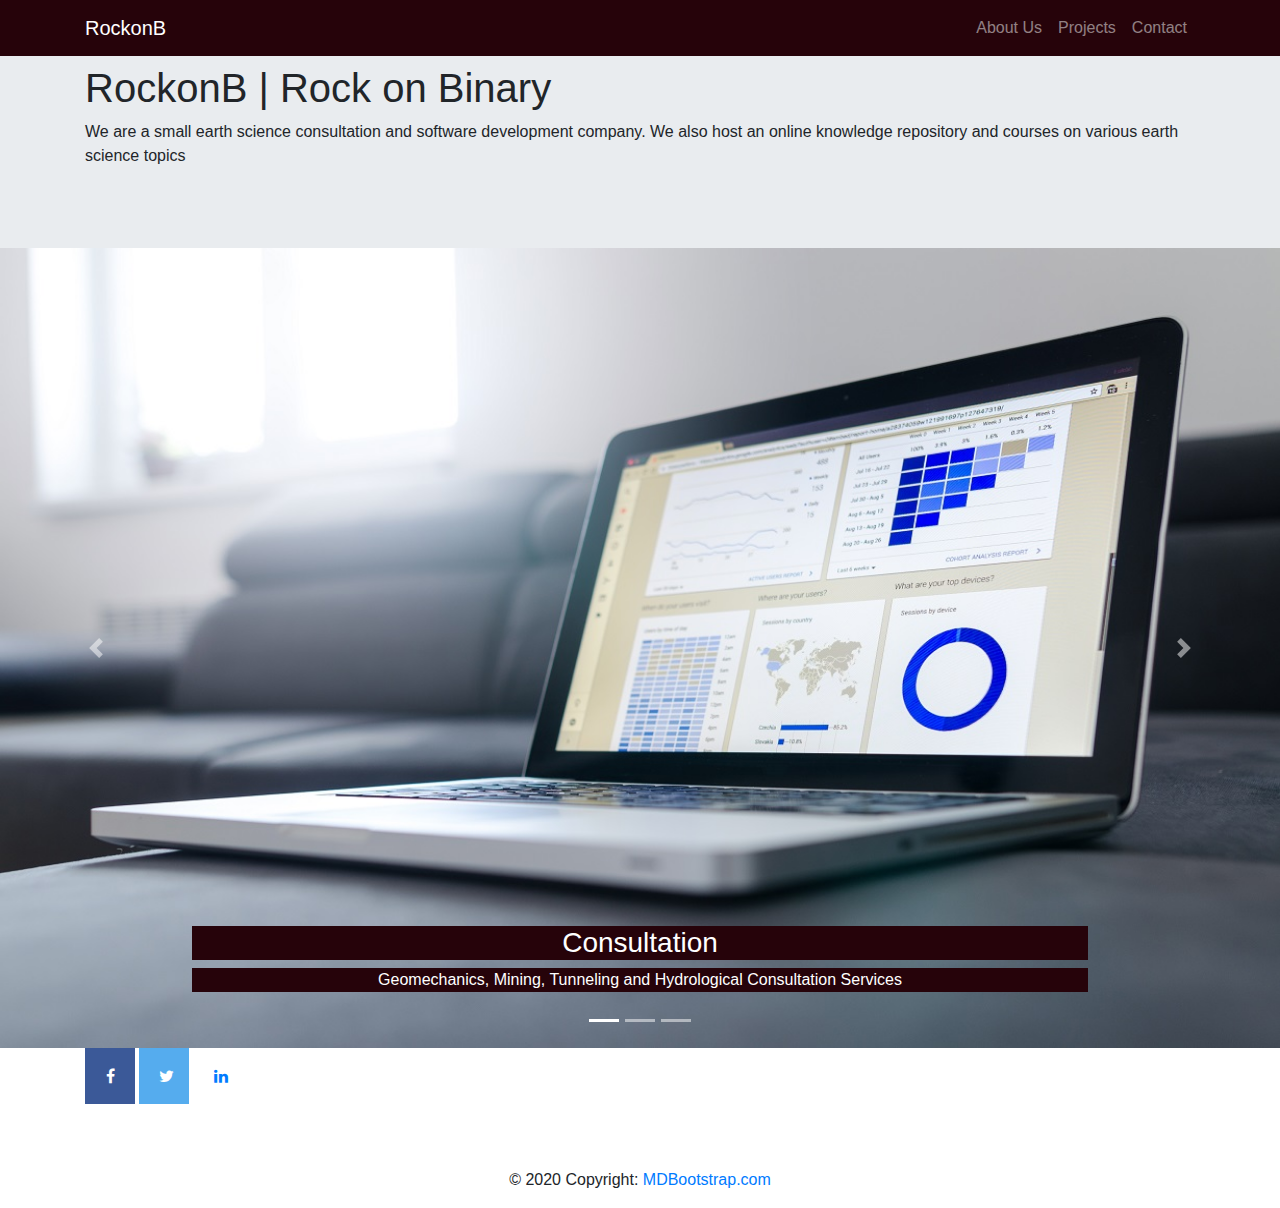
==== index.html @ 674243ca "first commit" ====
<!DOCTYPE html>
<html lang="en">
<head>
    <meta charset="UTF-8">
    <meta name="viewport" content="width=device-width, initial-scale=1.0">
     <!-- Bootstrap CSS -->
     <link rel="stylesheet" href="https://stackpath.bootstrapcdn.com/bootstrap/4.5.2/css/bootstrap.min.css" integrity="sha384-JcKb8q3iqJ61gNV9KGb8thSsNjpSL0n8PARn9HuZOnIxN0hoP+VmmDGMN5t9UJ0Z" crossorigin="anonymous">
    <script src="https://ajax.googleapis.com/ajax/libs/jquery/3.5.1/jquery.min.js"></script>
   
    <!-- JS, Popper.js, and jQuery -->
    
    <!-- /*Custom css file*/ -->
    
    <link rel="stylesheet" href="css/main.css">
    
    <!-- Imported fonts section begins-->
    
    <link rel="icon" href="css/logo.png" type="image/icon type">
    <link rel="stylesheet" href="https://cdnjs.cloudflare.com/ajax/libs/font-awesome/4.7.0/css/font-awesome.min.css">
    

    <!-- Imported fonts section ends-->
    <title>Home Page|Rock on Binary, LLC</title>
</head>
<body>
            <!-- Navigation-->
            <nav class="navbar navbar-expand-lg navbar-dark bg fixed-top" id="mainNav">
                <div class="container">
                    <a class="navbar-brand js-scroll-trigger" href="#page-top">RockonB</a>
                    <button class="navbar-toggler navbar-toggler-right" type="button" data-toggle="collapse" data-target="#navbarResponsive" aria-controls="navbarResponsive" aria-expanded="false" aria-label="Toggle navigation">
                        Menu
                        <i class="fas fa-bars"></i>
                    </button>
                    <div class="collapse navbar-collapse" id="navbarResponsive">
                        <ul class="navbar-nav ml-auto">
                            <li class="nav-item"><a class="nav-link js-scroll-trigger" href="#about">About Us</a></li>
                            <li class="nav-item"><a class="nav-link js-scroll-trigger" href="#projects">Projects</a></li>
                            <li class="nav-item"><a class="nav-link js-scroll-trigger" href="#contact">Contact</a></li>
                        </ul>
                    </div>
                </div>
            </nav>
            <!-- Navigator-->

            <!-- Jumbatron -->
            <div class="jumbotron jumbotron-fluid mb-0">
                <div class="container">
                  <h1>RockonB | Rock on Binary</h1>      
                  <p>We are a small earth science consultation and software development company.
             We also host an online knowledge repository and courses on various earth science topics</p>
                </div>
              </div>
            <!-- Jumbatron ends here -->

            <!-- carousal -->
            <div id="demo" class="carousel slide" data-ride="carousel">
                <ul class="carousel-indicators">
                  <li data-target="#demo" data-slide-to="0" class="active"></li>
                  <li data-target="#demo" data-slide-to="1"></li>
                  <li data-target="#demo" data-slide-to="2"></li>
                </ul>
                <div class="carousel-inner">
                  <div class="carousel-item active">
                    <img src="css/img1.jpg" alt="Los Angeles" width="100%" height="800">
                    <div class="carousel-caption">
                      <h3 style="background-color:#26030A;">Consultation</h3>
                      <p style="background-color:#26030A;">Geomechanics, Mining, Tunneling and Hydrological Consultation Services</p>
                    </div>   
                  </div>
                  <div class="carousel-item">
                    <img src="css/img2.jpeg" alt="Chicago" width="100%" height="800">
                    <div class="carousel-caption">
                      <h3 style="background-color:#26030A;">Softwares</h3>
                      <p style="background-color:#26030A;">Contents coming soon for this section</p>
                    </div>   
                  </div>
                  <div class="carousel-item">
                    <img src="css/img3.jpg" alt="New York" width="100%" height="800">
                    <div class="carousel-caption">
                      <h3 style="background-color:#26030A;">Geomechanics Courses and Knowledge Repository</h3>
                      <p style="background-color:#26030A;">Checkout our free and premium courses</p>
                    </div>   
                  </div>
                </div>
                <a class="carousel-control-prev" href="#demo" data-slide="prev">
                  <span class="carousel-control-prev-icon"></span>
                </a>
                <a class="carousel-control-next" href="#demo" data-slide="next">
                  <span class="carousel-control-next-icon"></span>
                </a>
              </div>

              <!-- carousal ends here -->

            <!-- Footer -->
            <footer class="page-footer font-small blue">

                <!-- Footer Elements -->
                    <div class="container">

                        <!-- Grid row-->
                        <div class="row">

                        <!-- Grid column -->
                        <div class="col-md-12">
                            <div class="mb-5 flex-center">
                                <a href="#" class="fa fa-facebook"></a>
                                <a href="#" class="fa fa-twitter"></a>
                                <a href="#" class="fa fa-linkedin"></a>
                            </div>
                        </div>
                        <!-- Grid column -->

                        </div>
                        <!-- Grid row-->

                    </div>
                    <!-- Footer Elements -->



                <!-- Copyright -->
                <div class="footer-copyright text-center py-3">© 2020 Copyright:
                <a href="https://mdbootstrap.com/"> MDBootstrap.com</a>
                </div>
                <!-- Copyright -->
            
            </footer>
            <!-- Footer -->












            <script src="https://code.jquery.com/jquery-3.5.1.slim.min.js" integrity="sha384-DfXdz2htPH0lsSSs5nCTpuj/zy4C+OGpamoFVy38MVBnE+IbbVYUew+OrCXaRkfj" crossorigin="anonymous"></script>
            <script src="https://cdn.jsdelivr.net/npm/popper.js@1.16.1/dist/umd/popper.min.js" integrity="sha384-9/reFTGAW83EW2RDu2S0VKaIzap3H66lZH81PoYlFhbGU+6BZp6G7niu735Sk7lN" crossorigin="anonymous"></script>
            <script src="https://stackpath.bootstrapcdn.com/bootstrap/4.5.2/js/bootstrap.min.js" integrity="sha384-B4gt1jrGC7Jh4AgTPSdUtOBvfO8shuf57BaghqFfPlYxofvL8/KUEfYiJOMMV+rV" crossorigin="anonymous"></script>
            
    
</body>
</html>
---- css/main.css ----
body,html{
    height:100%;
}

.bg{
    background-color:#26030A;
}

/* Style all font awesome icons */
.fa {
    padding: 20px;
    font-size: 30px;
    width: 50px;
    text-align: center;
    text-decoration: none;
  }
  
  /* Add a hover effect if you want */
  .fa:hover {
    opacity: 0.7;
  }
  
  /* Set a specific color for each brand */
  
  /* Facebook */
  .fa-facebook {
    background: #3B5998;
    color: white;
  }
  
  /* Twitter */
  .fa-twitter {
    background: #55ACEE;
    color: white;
  }
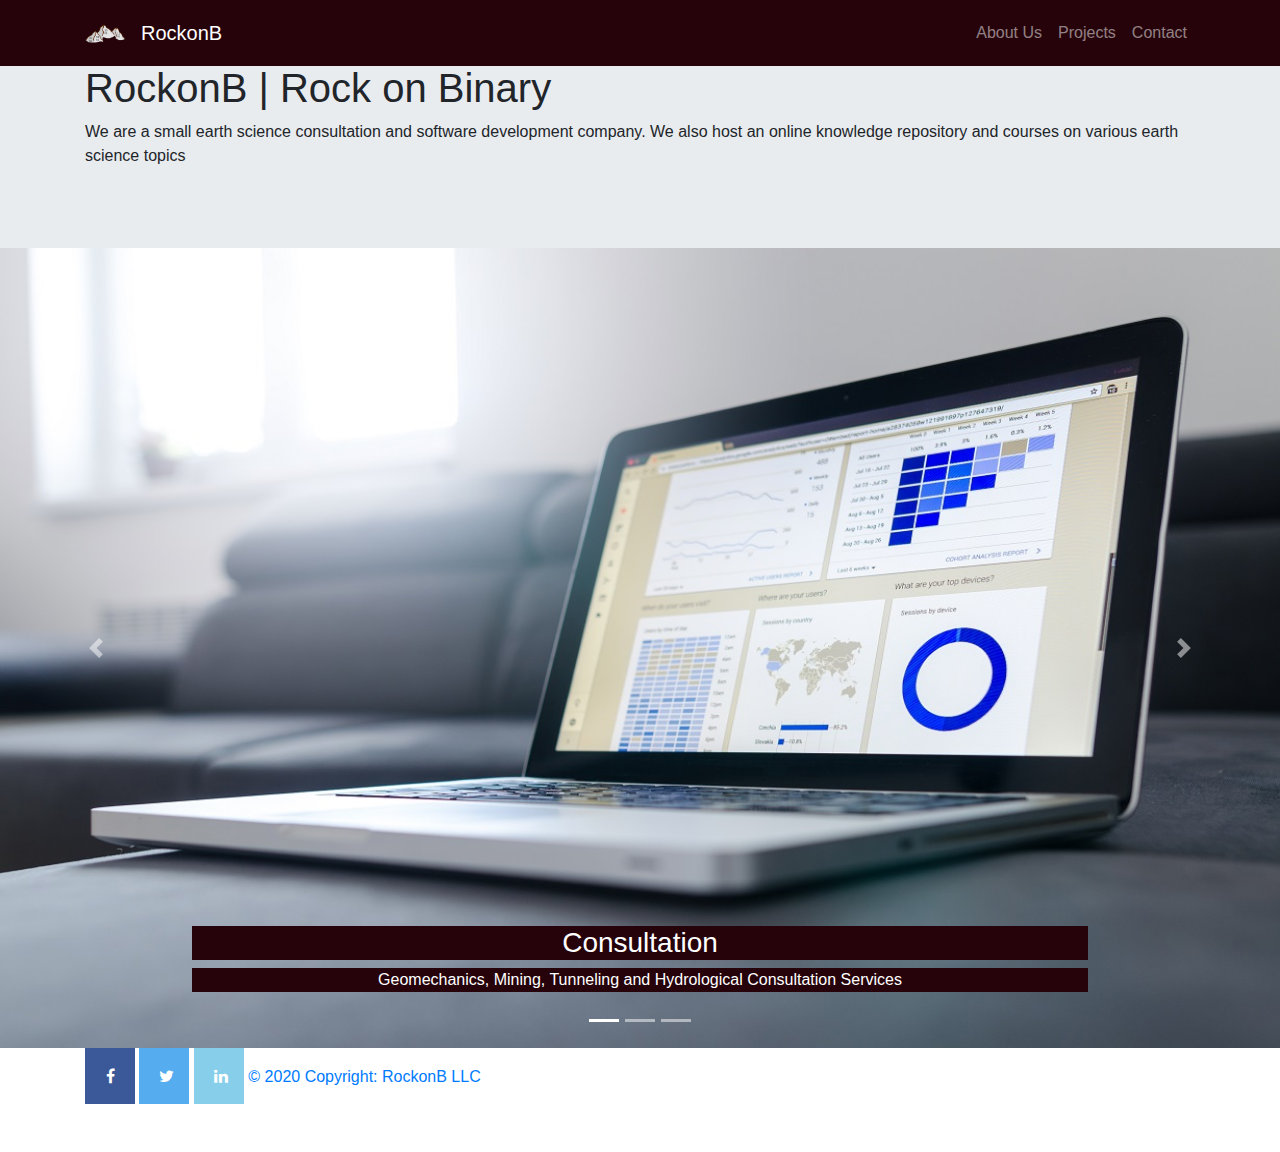
==== commit 8261c59d: "about page" ====
--- a/index.html
+++ b/index.html
@@ -26,6 +26,9 @@
             <!-- Navigation-->
             <nav class="navbar navbar-expand-lg navbar-dark bg fixed-top" id="mainNav">
                 <div class="container">
+                    <a class="navbar-brand" href="http://www.rockonb.com">
+                      <img src="css/logo.png" alt="Logo" style="width:40px;">
+                    </a>
                     <a class="navbar-brand js-scroll-trigger" href="#page-top">RockonB</a>
                     <button class="navbar-toggler navbar-toggler-right" type="button" data-toggle="collapse" data-target="#navbarResponsive" aria-controls="navbarResponsive" aria-expanded="false" aria-label="Toggle navigation">
                         Menu
@@ -33,7 +36,7 @@
                     </button>
                     <div class="collapse navbar-collapse" id="navbarResponsive">
                         <ul class="navbar-nav ml-auto">
-                            <li class="nav-item"><a class="nav-link js-scroll-trigger" href="#about">About Us</a></li>
+                            <li class="nav-item"><a class="nav-link js-scroll-trigger" href="about.html">About Us</a></li>
                             <li class="nav-item"><a class="nav-link js-scroll-trigger" href="#projects">Projects</a></li>
                             <li class="nav-item"><a class="nav-link js-scroll-trigger" href="#contact">Contact</a></li>
                         </ul>
@@ -107,6 +110,9 @@
                                 <a href="#" class="fa fa-facebook"></a>
                                 <a href="#" class="fa fa-twitter"></a>
                                 <a href="#" class="fa fa-linkedin"></a>
+                                  <!-- Copyright -->
+                                  <a href="http://www.rockonb.com/">© 2020 Copyright: RockonB LLC</a>
+                                  <!-- Copyright -->
                             </div>
                         </div>
                         <!-- Grid column -->
@@ -116,15 +122,6 @@
 
                     </div>
                     <!-- Footer Elements -->
-
-
-
-                <!-- Copyright -->
-                <div class="footer-copyright text-center py-3">© 2020 Copyright:
-                <a href="https://mdbootstrap.com/"> MDBootstrap.com</a>
-                </div>
-                <!-- Copyright -->
-            
             </footer>
             <!-- Footer -->
 
--- a/css/main.css
+++ b/css/main.css
@@ -3,7 +3,7 @@
 }
 
 .bg{
-    background-color:#26030A;
+    background-color: #26030A;
 }
 
 /* Style all font awesome icons */
@@ -32,4 +32,10 @@
   .fa-twitter {
     background: #55ACEE;
     color: white;
+  }
+
+  /* Linkedin */
+  .fa-linkedin {
+    background: skyblue;
+    color: white;
   }